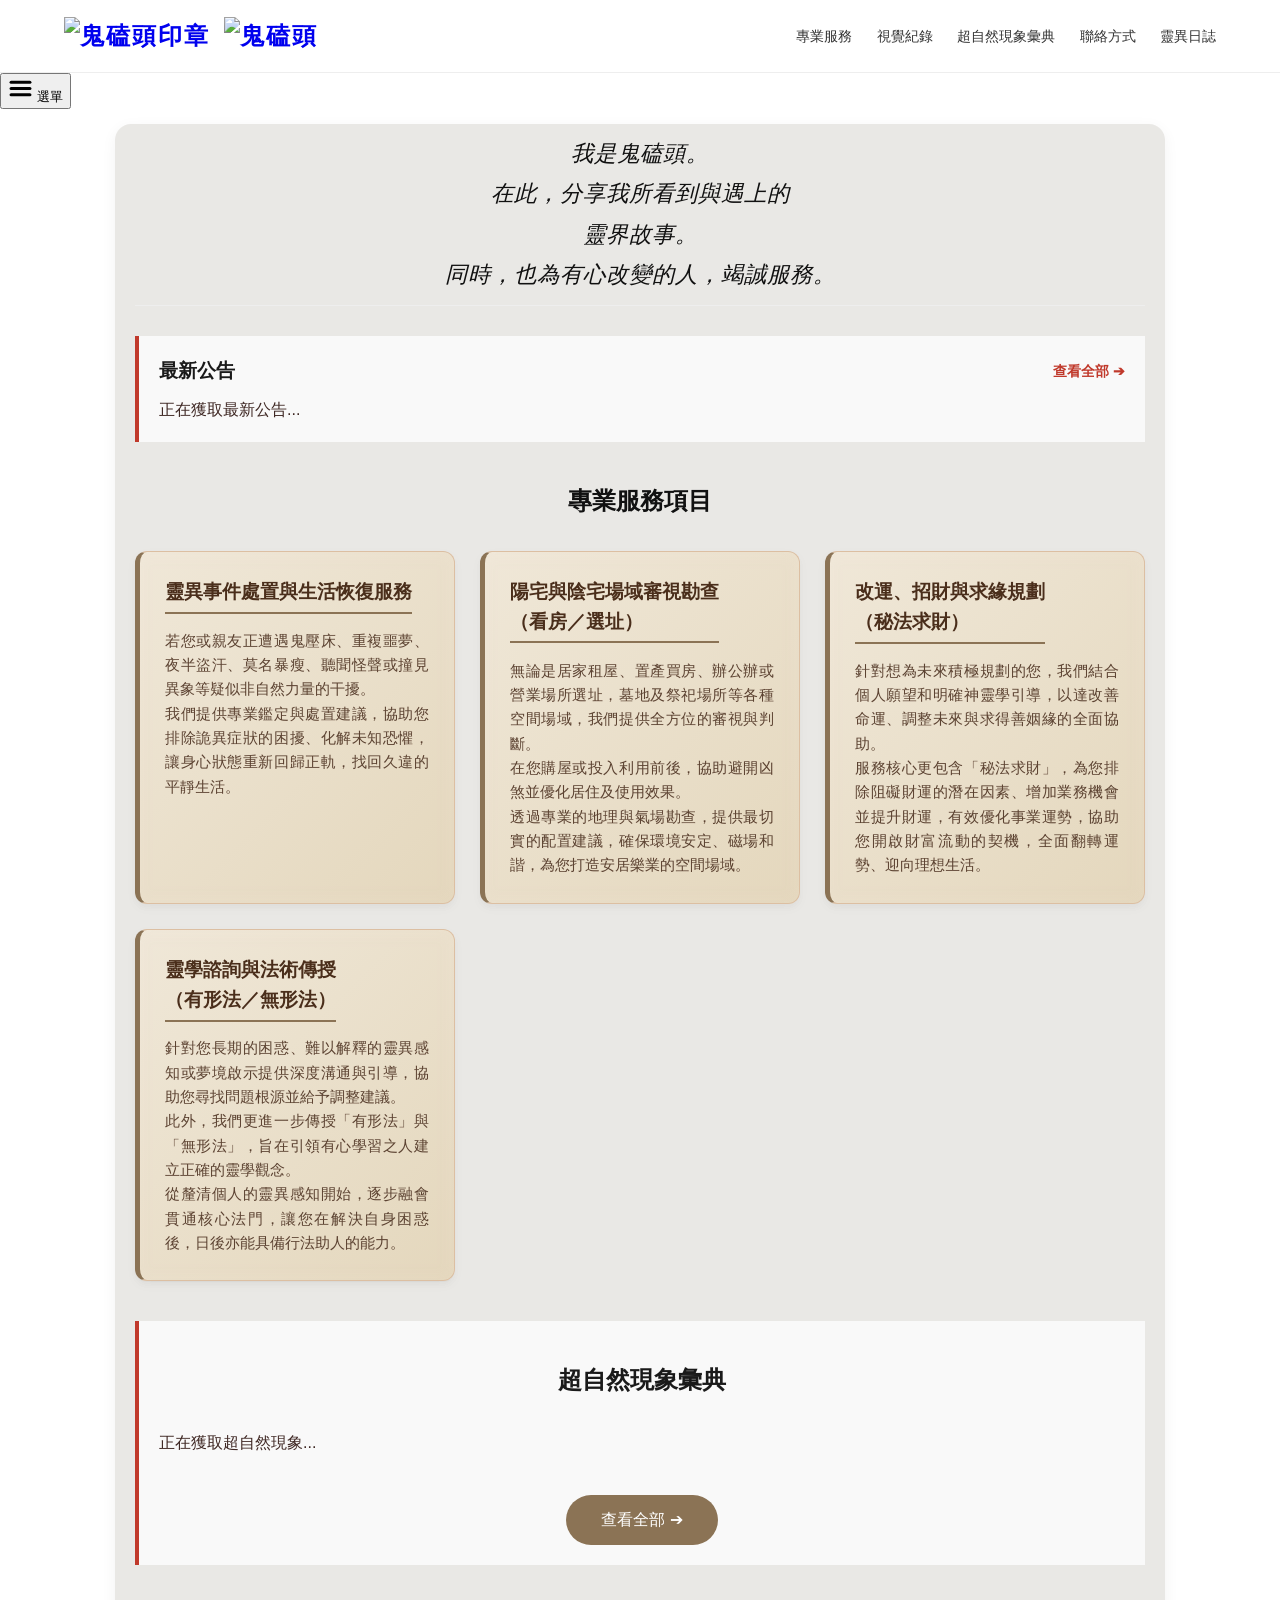
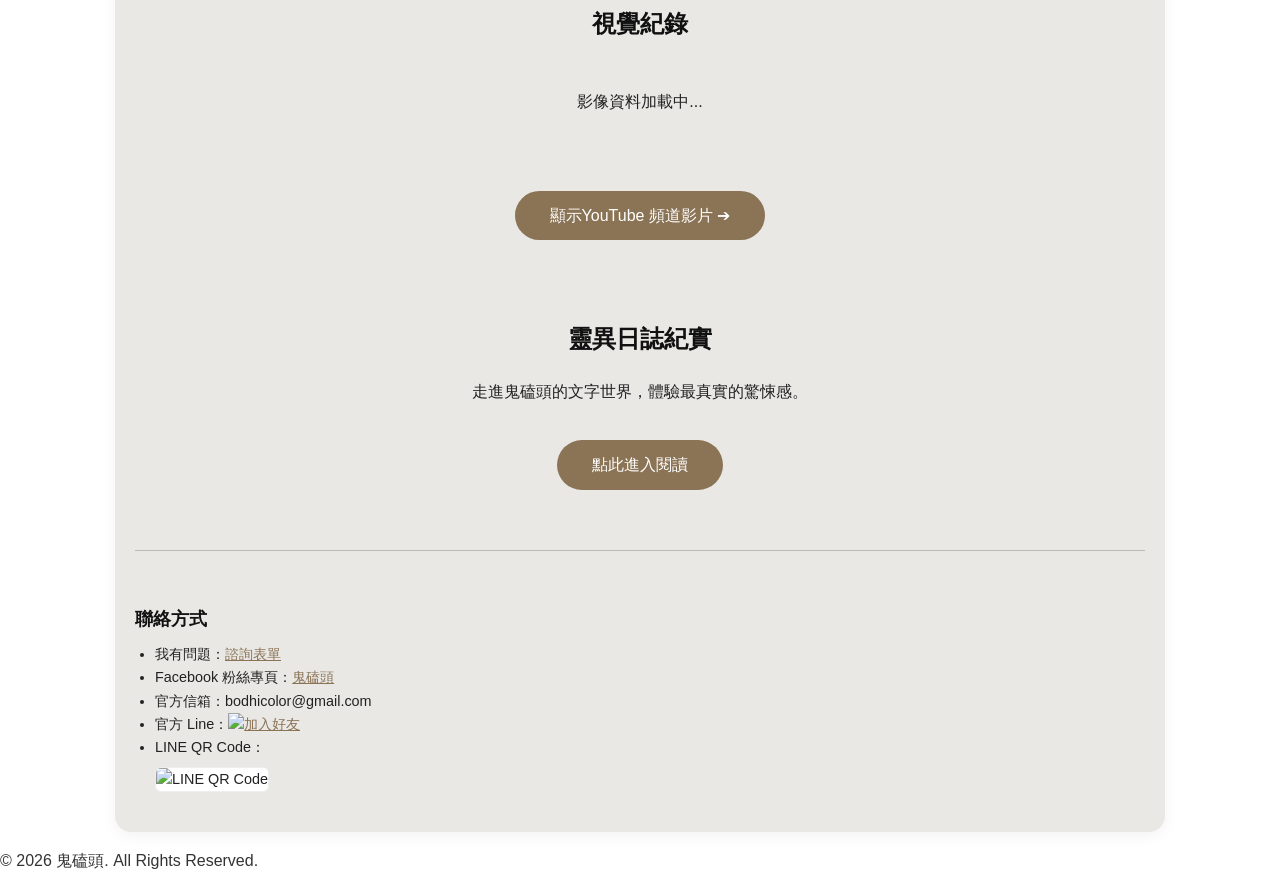
==== index.html @ 9de8ba37 "Update" ====
<!DOCTYPE html>
<html lang="zh-Hant">
<head>
    <meta charset="UTF-8">
    <meta name="viewport" content="width=device-width, initial-scale=1.0">
    
    <!-- 1. 基本搜尋引擎設定 (解決「顯示 GitHub 文件」的關鍵) -->
    <title>鬼磕頭 | 靈異紀實．專業靈學服務</title>
    <meta name="description" content="分享我所看到與遇上的靈界故事。同時，也為有心改變的人，竭誠服務。">

    <!-- 2. 網站圖示 (使用您提供的 .ico 絕對路徑，確保 Google 能抓到) -->
    <link rel="icon" href="https://spiritref.github.io/GhostKowtow.ico" type="image/x-icon">
    <link rel="shortcut icon" href="https://spiritref.github.io/GhostKowtow.ico" type="image/x-icon">
	<link rel="canonical" href="https://spiritref.github.io/services/" />
    <!-- 行動裝置捷徑圖示 -->
    <link rel="apple-touch-icon" href="https://spiritref.github.io/GhostKowtow.jpg">

    <!-- 3. CSS 連結 (保持原樣) -->
	<link rel="stylesheet" href="https://spiritref.github.io/CSS/global.css">
    <link rel="stylesheet" href="CSS/Services.css?v=20261012c">
    <link rel="stylesheet" href="CSS/cloud.css?v=20261011">
    <style>
        /* 首頁內容框：淺灰半透明＋黑字（公告板、卡片維持原樣） */
        .container { background: rgba(216, 213, 208, 0.55); backdrop-filter: blur(8px); -webkit-backdrop-filter: blur(8px); color: #222222; border-radius: 16px; }
        .container h2 { color: #111111; }
        .container .intro-text { color: #111111; }
        .container .notice-board { color: #3e2723; }
        .container .notice-board h2 { color: #1a1a1a; }
        .container #contact { border-top-color: rgba(0, 0, 0, 0.2) !important; }
        .container #contact a { color: #8b7355; }
        body { background: #f8f9fa; }
        .container { max-width: 1050px; }
        
        /* 卡片樣式 */
        .card { background: linear-gradient(135deg, rgba(247,235,215,0.68) 0%, rgba(230,211,175,0.68) 100%); backdrop-filter: blur(8px); -webkit-backdrop-filter: blur(8px); border: 1px solid #dcbfa2; border-left: 5px solid #8b7355; color: #3e2723; box-shadow: 0 4px 10px rgba(0,0,0,0.05); transition: box-shadow 0.3s, transform 0.3s; }
        .card:hover { box-shadow: 0 6px 16px rgba(139, 115, 85, 0.15); transform: translateY(-2px); }
        .card h3 { color: #4a2e1b; border-bottom: 2px solid #8b7355; }
        .card p { color: #5c4332; }
        
        /* 按鈕 */
        .btn { background: #8b7355; color: #ffffff; }
        .btn:hover { background: #6d5a3e; }
    </style>

    <!-- 4. Facebook / LINE 分享預覽設定 -->
    <meta property="og:title" content="鬼磕頭 | 靈異紀實．專業靈學服務">
    <meta property="og:description" content="分享我所看到與遇上的靈界故事。同時，也為有心改變的人，竭誠服務。">
    <meta property="og:image" content="https://spiritref.github.io/GhostKowtow.jpg">
    <meta property="og:url" content="https://spiritref.github.io/services/">
    <meta property="og:type" content="website">
    <meta property="og:site_name" content="鬼磕頭">

    <!-- 5. Twitter 分享設定 -->
    <meta name="twitter:card" content="summary_large_image">
    <meta name="twitter:title" content="鬼磕頭">
    <meta name="twitter:description" content="靈異紀實與專業靈學服務">
    <meta name="twitter:image" content="https://spiritref.github.io/GhostKowtow.jpg">
</head>
<body class="cloud-bg">
<div id="cloud-container"></div>

<header>
	<div class="logo">
		<a href="index.html" style="text-decoration: none;">
		    <img src="https://spiritref.github.io/LogoStamp.png" alt="鬼磕頭印章" style="height: 35px; vertical-align: middle; margin-right: 5px;">
		    <img src="https://spiritref.github.io/GhostKowtowWord.png" alt="鬼磕頭" style="height: 30px; vertical-align: middle;">
		</a>
	</div>
	
	<nav>
		<a href="#services">專業服務</a>
		<a href="#visual-records">視覺紀錄</a>
		<a href="#faq-section">超自然現象彙典</a>
		<a href="#contact">聯絡方式</a>
		<a href="../ghoststory/">靈異日誌</a>
	</nav>
</header>
	
<div class="expandable-menu-container" id="menuContainer">
    <div class="menu-content" id="menuContent"></div>
    <button class="floating-service-btn" id="serviceBtn" onclick="toggleMenu()">
        <span id="serviceIcon">
	        <svg width="25" height="25" viewBox="0 0 24 24" fill="none" stroke="currentColor" stroke-width="3" stroke-linecap="round" stroke-linejoin="round">
	            <line x1="3" y1="12" x2="21" y2="12"></line>
	            <line x1="3" y1="6" x2="21" y2="6"></line>
	            <line x1="3" y1="18" x2="21" y2="18"></line>
	        </svg>
	    </span>
        <span id="serviceText">選單</span>
    </button>
</div>
	
<div class="container">
	<!-- 1. 個人簡介 -->
	<section class="intro-section">
		<p class="intro-text">我是鬼磕頭。
在此，分享我所看到與遇上的
靈界故事。
同時，也為有心改變的人，竭誠服務。</p>
	</section>
	
	<!-- 2. 公告區 -->
	<section class="notice-board">
		<div class="notice-header">
			<h2>最新公告</h2>
			<a href="./notices/" class="more-link">查看全部 ➔</a>
		</div>
		<div id="announcement-content">正在獲取最新公告...</div>
	</section>

	<!-- 3. 專業服務項目 -->
	<section id="services">
		<h2 style="text-align: center; margin-bottom: 30px;">專業服務項目</h2>
		<div class="services" id="services-container">
			<div class="card">
				<h3>靈異事件處置與生活恢復服務</h3>
				<p>若您或親友正遭遇鬼壓床、重複噩夢、夜半盜汗、莫名暴瘦、聽聞怪聲或撞見異象等疑似非自然力量的干擾。<br>我們提供專業鑑定與處置建議，協助您排除詭異症狀的困擾、化解未知恐懼，讓身心狀態重新回歸正軌，找回久違的平靜生活。</p>
			</div>
			<div class="card">
				<h3>陽宅與陰宅場域審視勘查<br>（看房／選址）</h3>
				<p>無論是居家租屋、置產買房、辦公辦或營業場所選址，墓地及祭祀場所等各種空間場域，我們提供全方位的審視與判斷。<br>在您購屋或投入利用前後，協助避開凶煞並優化居住及使用效果。<br>透過專業的地理與氣場勘查，提供最切實的配置建議，確保環境安定、磁場和諧，為您打造安居樂業的空間場域。</p>
			</div>
			<div class="card">
				<h3>改運、招財與求緣規劃<br>（秘法求財）</h3>
				<p>針對想為未來積極規劃的您，我們結合個人願望和明確神靈學引導，以達改善命運、調整未來與求得善姻緣的全面協助。<br>服務核心更包含「秘法求財」，為您排除阻礙財運的潛在因素、增加業務機會並提升財運，有效優化事業運勢，協助您開啟財富流動的契機，全面翻轉運勢、迎向理想生活。</p>
			</div>
			<div class="card">
				<h3>靈學諮詢與法術傳授<br>（有形法／無形法）</h3>
				<p>針對您長期的困惑、難以解釋的靈異感知或夢境啟示提供深度溝通與引導，協助您尋找問題根源並給予調整建議。<br>此外，我們更進一步傳授「有形法」與「無形法」，旨在引領有心學習之人建立正確的靈學觀念。<br>從釐清個人的靈異感知開始，逐步融會貫通核心法門，讓您在解決自身困惑後，日後亦能具備行法助人的能力。</p>
			</div>
		</div>
	</section>
	
	<!-- 💡 新增 4. 超自然現象彙典區塊 -->
	<section id="faq-section" class="notice-board" style="margin-top: 40px;">
		<h2 style="text-align: center; margin-bottom: 30px;">超自然現象彙典</h2>
		<div id="faq-content">正在獲取超自然現象...</div>
		<div style="text-align: center; margin-top: 20px;">
			<a href="./faq/" target="_blank" class="btn" id="all-faq-btn">查看全部 ➔</a>
	    </div>
	</section>
	
	<section id="visual-records">
	    <h2 style="text-align: center; margin-bottom: 30px;">視覺紀錄</h2>
	    
	    <div class="services" id="visual-records-container">
	        <p style="text-align: center; grid-column: 1/-1;">影像資料加載中...</p>
	    </div>
	
	    <div style="text-align: center; margin-top: 20px;">
			<a href="https://www.youtube.com/@bodhicolor" target="_blank" class="btn" id="all-visuals-btn">顯示YouTube 頻道影片 ➔</a>
	        <!-- <a href="./visual-records/" target="_blank" class="btn" id="all-visuals-btn" style="display: none;">顯示所有視覺紀錄</a> -->
	    </div>
	</section>
	
	<!-- 5. 小說庫跳轉區 (原本的 4) -->
	<section style="text-align: center; padding: 60px 0;">
		<h2>靈異日誌紀實</h2>
		<p>走進鬼磕頭的文字世界，體驗最真實的驚悚感。</p>
		<!--<button onclick="goToNovelWithEffect()" class="btn" style="border:none; cursor:pointer;">點此進入閱讀</button> -->
		<a href="../ghoststory/" class="btn">點此進入閱讀</a>
	</section>
	<div id="door-overlay" style="visibility: hidden; opacity: 0;">
	    <div id="stage">
	        <div class="door-container" id="mainDoor">
	            <div class="door-panel left-door"><div class="ear"></div></div>
	            <div class="door-panel right-door"><div class="ear"></div></div>
	            <div class="bolt-system">
	                <div class="bolt bolt-top"></div>
	                <div class="bolt bolt-bottom"></div>
	            </div>
	        </div>
	    </div>
	</div>

	<!-- 6. 聯絡資訊 -->
	<section id="contact" style="border-top: 1px solid #eee; padding-top: 40px;">
		<h2>聯絡方式</h2>
		<ul>
			<li>我有問題：<a href="./consult.html">諮詢表單</a></li>
			<li>Facebook 粉絲專頁：<a href="https://www.facebook.com/p/%E9%AC%BC%E7%A3%95%E9%A0%AD-100063596994961/" target="_blank">鬼磕頭</a></li>
			<li>官方信箱：bodhicolor@gmail.com</li>
			<li>官方 Line：<a href="https://lin.ee/Rw7jBiH" target="_blank"><img src="https://scdn.line-apps.com/n/line_add_friends/btn/zh-Hant.png" alt="加入好友" height="36" border="0" style="vertical-align: middle;"></a></li>
			<li>LINE QR Code：<br><img src="../pic/Line@.jpg" alt="LINE QR Code" style="width: 140px; height: 140px; margin-top: 8px; border: 1px solid #eee; border-radius: 6px; object-fit: contain; background: #fff;"></li>
		</ul>
	</section>
</div>

<footer>
	<p>&copy; 2026 鬼磕頭. All Rights Reserved.</p>
</footer>
<script type="module" src="Javascript/Services.js?v=20261012c"></script>
<script src="Javascript/cloud.js?v=20261012"></script>
<script type="module" src="https://spiritref.github.io/Javascript/global.js"></script>
<!-- Google tag (gtag.js) -->
<script async src="https://www.googletagmanager.com/gtag/js?id=G-PSE2H8VSBQ"></script>
<script>
  window.dataLayer = window.dataLayer || [];
  function gtag(){dataLayer.push(arguments);}
  gtag('js', new Date());

  gtag('config', 'G-PSE2H8VSBQ');
</script>
<script>
	function goToNovelWithEffect() {
	    const overlay = document.getElementById('door-overlay');
	    
	    // 1. 顯示大門遮罩 (此時門是關著且閂好的)
	    overlay.style.visibility = 'visible';
	    overlay.style.opacity = '1';
	
	    // 2. 延遲一下，開始拔除門閂
	    setTimeout(() => {
	        overlay.classList.add('is-unlocking');
	    }, 1000);
	
	    // 3. 門閂開了，大門向內推開
	    setTimeout(() => {
	        overlay.classList.add('is-open');
	    }, 2200);
	
	    // 4. 完全推開並進入迷霧後，跳轉頁面
	    setTimeout(() => {
	        window.location.href = "../ghoststory/";
	    }, 4500);
	}
</script>
</body>
</html>
---- CSS/Services.css ----
:root {
	--primary-color: #2c3e50; /* 專業深灰藍 */
	--accent-color: #c0392b;  /* 神祕暗紅 */
	--bg-color: #f7f7f7;
	--text-color: #333;
	--header-h: 70px;
}
body { 
	font-family: "PingFang TC", "Microsoft JhengHei", sans-serif; 
	line-height: 1.6; 
	color: var(--text-color); 
	background-color: var(--bg-color);
	margin: 0; 
	padding: 0; 
}
html {
    scroll-behavior: smooth; /* 增加平滑捲動效果 */
    scroll-padding-top: var(--header-h, 80px); /* 這裡的數值請根據您 header 的實際高度調整 */
}
header { 
	background: rgba(255, 255, 255, 0.85);
	backdrop-filter: blur(8px);
	-webkit-backdrop-filter: blur(8px);
	border-bottom: 1px solid #eee; 
	padding: 1rem 5%; 
	display: flex; 
	justify-content: space-between; 
	align-items: center; 
	position: sticky; 
	top: 0; 
	z-index: 100; 
}
.logo { font-size: 1.5rem; font-weight: bold; letter-spacing: 2px; color: var(--primary-color); display: flex; align-items: center;}
.logo img { height: 35px; margin-right: 10px; vertical-align: middle; }

nav a { margin-left: 20px; text-decoration: none; color: var(--text-color); font-size: 0.9rem; }
nav a:hover { color: var(--accent-color); }

/* --- 公告區樣式優化 --- */
.notice-board { background: #f9f9f9; border-left: 4px solid var(--accent-color); padding: 20px; margin-bottom: 40px; }
.notice-header { display: flex; justify-content: space-between; align-items: center; margin-bottom: 10px; }
.notice-header h2 { margin: 0; font-size: 1.2rem; }
#contact h2 {
    font-size: 1.1rem; /* 稍微縮小標題，減少壓迫感 */
    margin-bottom: 10px;
}

/* 縮減公告間距：移除原本底部的 margin，改用微小的 padding */
.notice-item { 
	margin-bottom: 8px; 
	border-bottom: 1px solid #eef2f3; 
	padding-bottom: 6px; 
	white-space: pre-line; 
	font-size: 0.95rem;
}
.notice-item:last-child { border-bottom: none; margin-bottom: 0; }
.notice-date { font-size: 0.8rem; color: #888; margin-right: 5px; font-weight: bold; }
.faq-links { margin-top: 15px; padding-top: 15px;border-top: 1px dashed #2a2a2d;font-size: 0.9rem;color: #88888d;display: flex;flex-wrap: wrap;align-items: center;gap: 8px;}
.faq-links a { display: inline-flex; align-items: center; justify-content: center; text-decoration: none; background: rgba(28, 30, 33, 0.95); border: 1px solid #ffc107; color: #ffc107; height: 36px; padding: 0px 16px; font-size: 0.9rem; border-radius: 8px; margin-top: 12px; transition: all 0.3s ease; box-shadow: 0 4px 12px rgba(0,0,0,0.2); box-sizing: border-box; cursor: pointer; font-family: inherit; line-height: 1; }
.faq-links a:hover { background: #000000; color: #ffc107; transform: scale(1.05); }

/* 顯示全部按鈕 */
.more-link { font-size: 0.85rem; color: var(--accent-color); text-decoration: none; font-weight: bold; }
.more-link:hover { text-decoration: underline; }
/* 讓內容整體往上提 */
.container { 
	max-width: 1050px !important;
	width: 95%;
    margin: 15px auto; 
    padding: 0 20px 40px 20px !important; 
	background: #fff;
	box-shadow: 0 4px 15px rgba(0,0,0,0.05); /* 輕微陰影 */
    border-radius: 12px;
    box-sizing: border-box;  /* 確保 padding 不會撐破寬度 */
}
/* 個人簡介區塊：壓縮內外距 */
.intro-section { 
    text-align: center; 
    margin: 0 auto 30px auto !important; 
    padding: 10px 0 !important; /* 縮減上下內距 */
    border-bottom: 1px double #eee;
}

.intro-text { 
    font-size: 1.4rem; 
    line-height: 1.8; 
    letter-spacing: 1px; 
    color: #444; 
    font-style: italic; 
    white-space: pre-line; 
    margin: 0 !important;
	word-break: keep-all;
    overflow-wrap: break-word;
}
/* 服務項目卡片 */
.services { display: grid; grid-template-columns: repeat(auto-fit, minmax(280px, 1fr)); gap: 25px; margin-bottom: 40px; }
/* 專業服務項目：四個以下一列兩個，五個以上一列三個（由 JS 依筆數掛 data-cols） */
#services-container[data-cols="2"] { grid-template-columns: repeat(2, 1fr); }
#services-container[data-cols="3"] { grid-template-columns: repeat(3, 1fr); }
@media (max-width: 700px) {
    #services-container[data-cols] { grid-template-columns: 1fr; }
}
.card { border: 1px solid #eee; padding: 25px; border-radius: 12px; transition: 0.3s; background: #fff; }
.card:hover { box-shadow: 0 10px 25px rgba(0,0,0,0.08); transform: translateY(-5px); }
.card h3 { color: var(--primary-color); border-bottom: 2px solid var(--accent-color); display: inline-block; padding-bottom: 5px; margin-top: 0; margin-bottom: 15px; }
.card p { margin: 0; color: #666; font-size: 0.95rem; text-align: justify; }

/* YouTube 響應式容器 */
.video-container {
    position: relative;
    width: 100%;
    padding-bottom: 56.25%; /* 16:9 比例 */
    height: 0;
    margin-bottom: 15px;
    border-radius: 8px;
    overflow: hidden;
    background: #000;
}

.video-container iframe {
    position: absolute;
    top: 0;
    left: 0;
    width: 100%;
    height: 100%;
    border: 0;
}

/* 視覺紀錄影片分頁 */
.vid-tabs { display: flex; gap: 8px; margin: 0 0 12px; flex-wrap: wrap; }
.vid-tab { padding: 4px 14px; border-radius: 20px; border: 1px solid #dcbfa2; background: #ffffff; color: #8b7355; cursor: pointer; font-family: inherit; font-size: 0.85rem; transition: all 0.2s; }
.vid-tab:hover { border-color: #8b7355; }
.vid-tab.active { background: #8b7355; color: #ffffff; }

/* 入口按鈕 */
.btn { display: inline-block; background: var(--primary-color); color: #fff; padding: 12px 35px; text-decoration: none; border-radius: 30px; margin-top: 20px; transition: 0.3s; }
.btn:hover { background: var(--accent-color); }
/* 消除 ul 預設的巨大外距與內距 */
#contact ul {
    margin: 0;
    padding-left: 20px; /* 只留一點點縮排 */
    font-size: 0.9rem;
}

@media (max-width: 600px) {
	header {
        padding: 1rem 3%; /* 縮小左右內距 */
        flex-direction: column; /* 💡 讓 Logo 和 導覽連結分兩行展示，或是縮小字體 */
        gap: 10px;
    }
	html {
        /* 手機版建議設定在 110px ~ 120px 之間 */
        scroll-padding-top: 120px; 
    }
    nav a {
        margin-left: 10px; /* 縮小連結間距 */
        font-size: 0.8rem;
    }
    .logo {
        font-size: 1.2rem;
    }
    .container {
        width: 100%;         /* 手機版可以考慮佔滿 100%，或維持 95% 看你喜好 */
        margin: 0 auto;      /* 手機版頂部不需要空隙 */
        border-radius: 0;    /* 手機版去掉圓角，看起來更俐落 */
        box-shadow: none;    /* 手機版去掉陰影，節省效能且視覺更乾淨 */
    }
	.intro-section {
        padding: 10px 5px !important; /* 減少左右內距，騰出寬度給文字 */
    }
	.intro-text {
       white-space: pre-line;
	    font-size: 0.95rem;           /* 💡 再稍微縮小一點點，提高長句的容錯率 */
	    line-height: 1.6;             /* 稍微放寬行高，靈異故事的文字感會更強 */
	    letter-spacing: 0.5px;
	    
	    /* 置中核心優化 */
	    text-align: center;           /* 這是手動換行美感的關鍵 */
	    display: block;               /* 改為 block 配合 width 100% 在手機端更穩健 */
	    width: 100%;
	    margin: 0 auto !important;
	    
	    padding: 0 5px;               /* 縮小 padding，把更多寬度留給文字，防止意外斷行 */
	    box-sizing: border-box;       /* 確保 padding 不會撐破 100% 寬度 */
	    
	    /* 增加平滑感 */
	    -webkit-font-smoothing: antialiased; 
	    word-wrap: break-word;        /* 防止極端情況下文字溢出 */
    }
    /* 調整公告標題，防止過長 */
    .notice-item {
        word-break: break-all; 
    }
}
/* --- 轉場大門特效 --- */
#door-overlay {
    position: fixed;
    top: 0; left: 0;
    width: 100vw; height: 100vh;
    z-index: 9999;
    background: #000;
    display: flex;
    justify-content: center;
    align-items: center;
    overflow: hidden;
    transition: opacity 0.8s ease;
}

#stage {
    position: relative;
    width: 100vw; height: 100vh;
    perspective: 1200px;
}

.door-container {
    position: absolute;
    width: 100%; height: 100%;
    display: flex;
    transition: transform 2s ease-in, opacity 1s;
}

.door-panel {
    width: 50vw; height: 100vh;
    background-color: #7b1d19; /* 與門板圖片相近的紅 */
    background-image: 
        linear-gradient(90deg, rgba(0,0,0,0.5) 0%, transparent 50%, rgba(0,0,0,0.5) 100%),
        url('/wood-pattern.png');
    box-shadow: inset 0 0 100px rgba(0,0,0,0.9);
    transition: transform 2s cubic-bezier(0.4, 0, 0.2, 1);
    border: 1px solid #2a0a08;
}

.left-door { transform-origin: left; }
.right-door { transform-origin: right; }

/* 門耳 (豎木) */
.ear {
    position: absolute; width: 45px; height: 350px;
    background: #5a1916;
    top: 50%; transform: translateY(-50%);
    box-shadow: 5px 0 20px rgba(0,0,0,0.8);
    z-index: 20;
}
.left-door .ear { right: 50px; }
.right-door .ear { left: 50px; }

/* 橫向門閂 */
.bolt {
    position: absolute; height: 55px; width: 250px;
    background: #5a1916;
    box-shadow: 0 10px 30px rgba(0,0,0,0.9);
    transition: all 1s cubic-bezier(0.5, 0, 0.5, 1);
    z-index: 15;
    clip-path: polygon(0 20%, 15% 20%, 15% 0, 100% 0, 100% 100%, 15% 100%, 15% 80%, 0 80%);
}
.bolt-top { top: 20%; left: 10%; }
.bolt-bottom { bottom: 20%; right: 10%; transform: scaleX(-1); }

/* --- 動態動畫狀態 --- */

/* 門閂解鎖滑動 */
.is-unlocking .bolt-top { transform: translateX(-300px); opacity: 0; }
.is-unlocking .bolt-bottom { transform: scaleX(-1) translateX(-300px); opacity: 0; }

/* 向內開門 */
.is-open .left-door { transform: rotateY(85deg); }
.is-open .right-door { transform: rotateY(-85deg); }
.is-open .door-container { transform: scale(0.8); opacity: 0; }
---- CSS/cloud.css ----
/* 祥雲圖片背景（共用）：頁面 body 加 class="cloud-bg"，並放入 <div id="cloud-container"> */
body.cloud-bg {
    background: #ffffff;
}

body.cloud-bg .container,
body.cloud-bg .list-container {
    position: relative;
    z-index: 1;
}

#cloud-container {
    position: fixed;
    top: 0;
    left: 0;
    width: 100%;
    height: 100%;
    z-index: 0;
    pointer-events: none;
    overflow: hidden;
}

.cloud-item {
    position: absolute;
    animation: cloud-drift var(--duration) infinite linear;
    will-change: transform;
}

.cloud-bob {
    position: relative;
    width: 100%;
    animation: cloud-bob var(--bob-duration) infinite ease-in-out;
}

.cloud-bob img {
    width: 100%;
    height: auto;
    display: block;
}

@keyframes cloud-drift {
    from { transform: translateX(-350px); }
    to { transform: translateX(calc(100vw + 350px)); }
}

@keyframes cloud-bob {
    0%, 100% { transform: translateY(-10px); }
    50% { transform: translateY(10px); }
}

@media (prefers-reduced-motion: reduce) {
    .cloud-item, .cloud-bob { animation: none; }
}
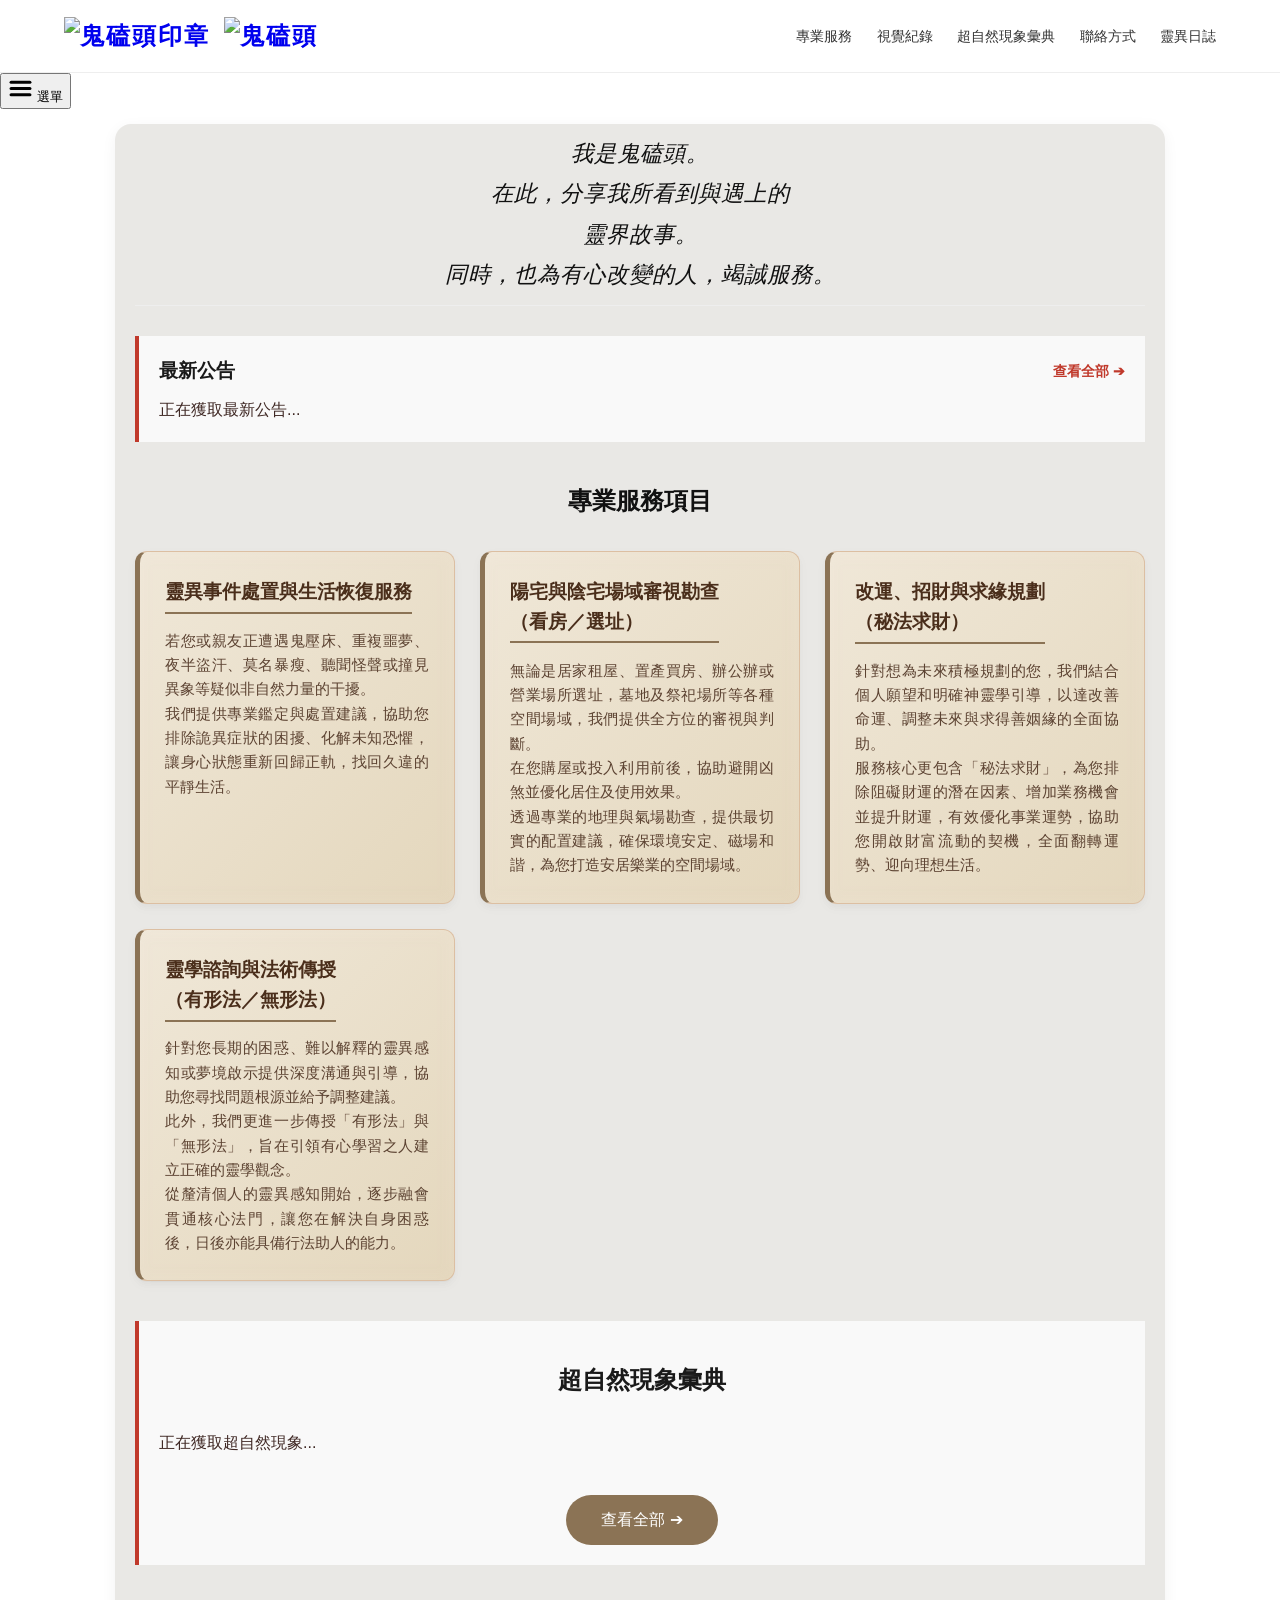
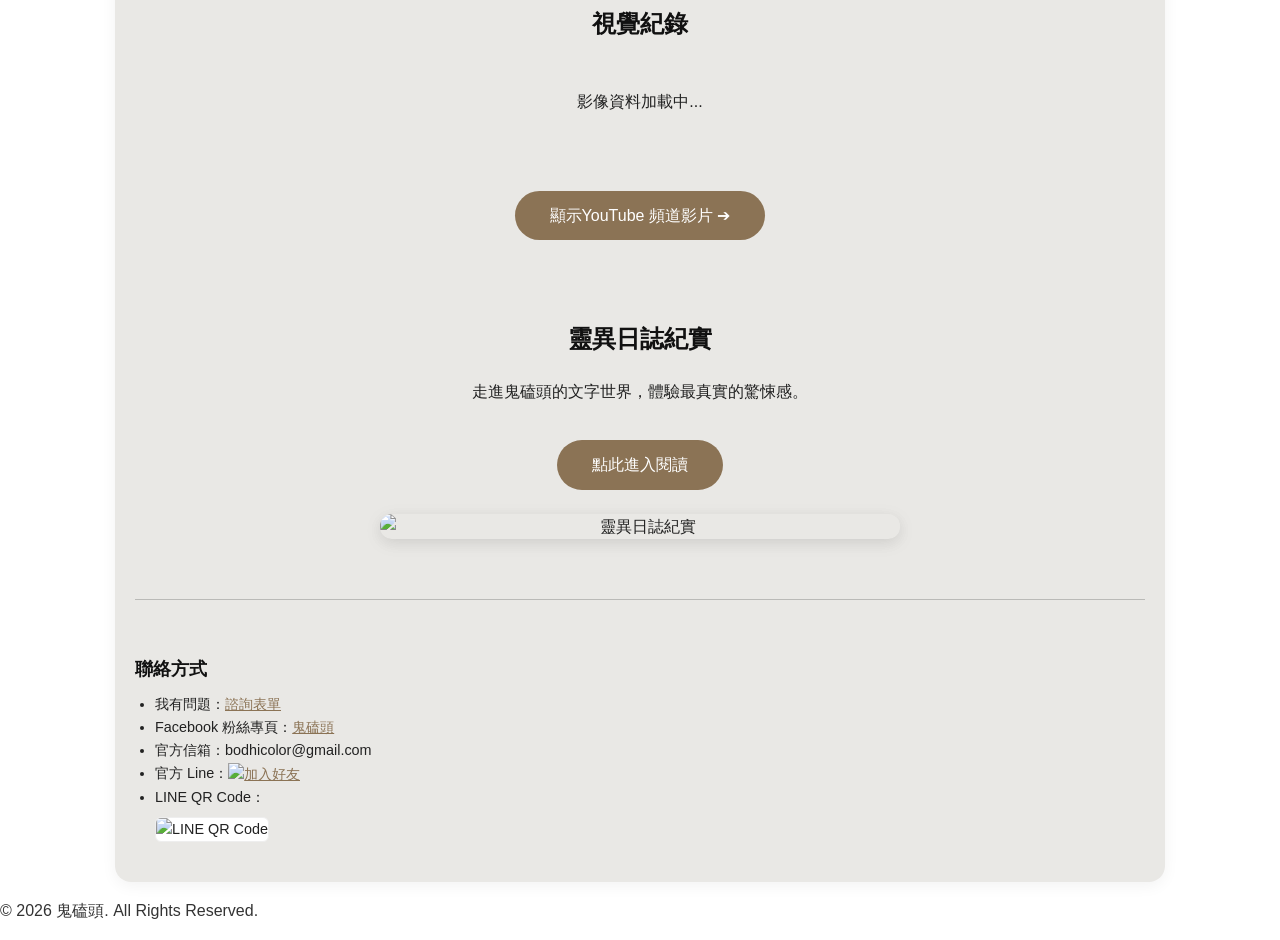
==== commit ba50dfc6: "首頁：靈異日誌加入口圖（按鈕在上）；相關文章連結改為「篇章蟲洞」" ====
--- a/index.html
+++ b/index.html
@@ -159,6 +159,7 @@
 		<p>走進鬼磕頭的文字世界，體驗最真實的驚悚感。</p>
 		<!--<button onclick="goToNovelWithEffect()" class="btn" style="border:none; cursor:pointer;">點此進入閱讀</button> -->
 		<a href="../ghoststory/" class="btn">點此進入閱讀</a>
+		<img src="../pic/ghoststoryEntry.jpeg" alt="靈異日誌紀實" style="display:block; width:100%; max-width:520px; height:auto; margin:24px auto 0; border-radius:12px; box-shadow:0 4px 16px rgba(0,0,0,0.12);">
 	</section>
 	<div id="door-overlay" style="visibility: hidden; opacity: 0;">
 	    <div id="stage">
@@ -189,7 +190,7 @@
 <footer>
 	<p>&copy; 2026 鬼磕頭. All Rights Reserved.</p>
 </footer>
-<script type="module" src="Javascript/Services.js?v=20261012c"></script>
+<script type="module" src="Javascript/Services.js?v=20261023a"></script>
 <script src="Javascript/cloud.js?v=20261012"></script>
 <script type="module" src="https://spiritref.github.io/Javascript/global.js"></script>
 <!-- Google tag (gtag.js) -->
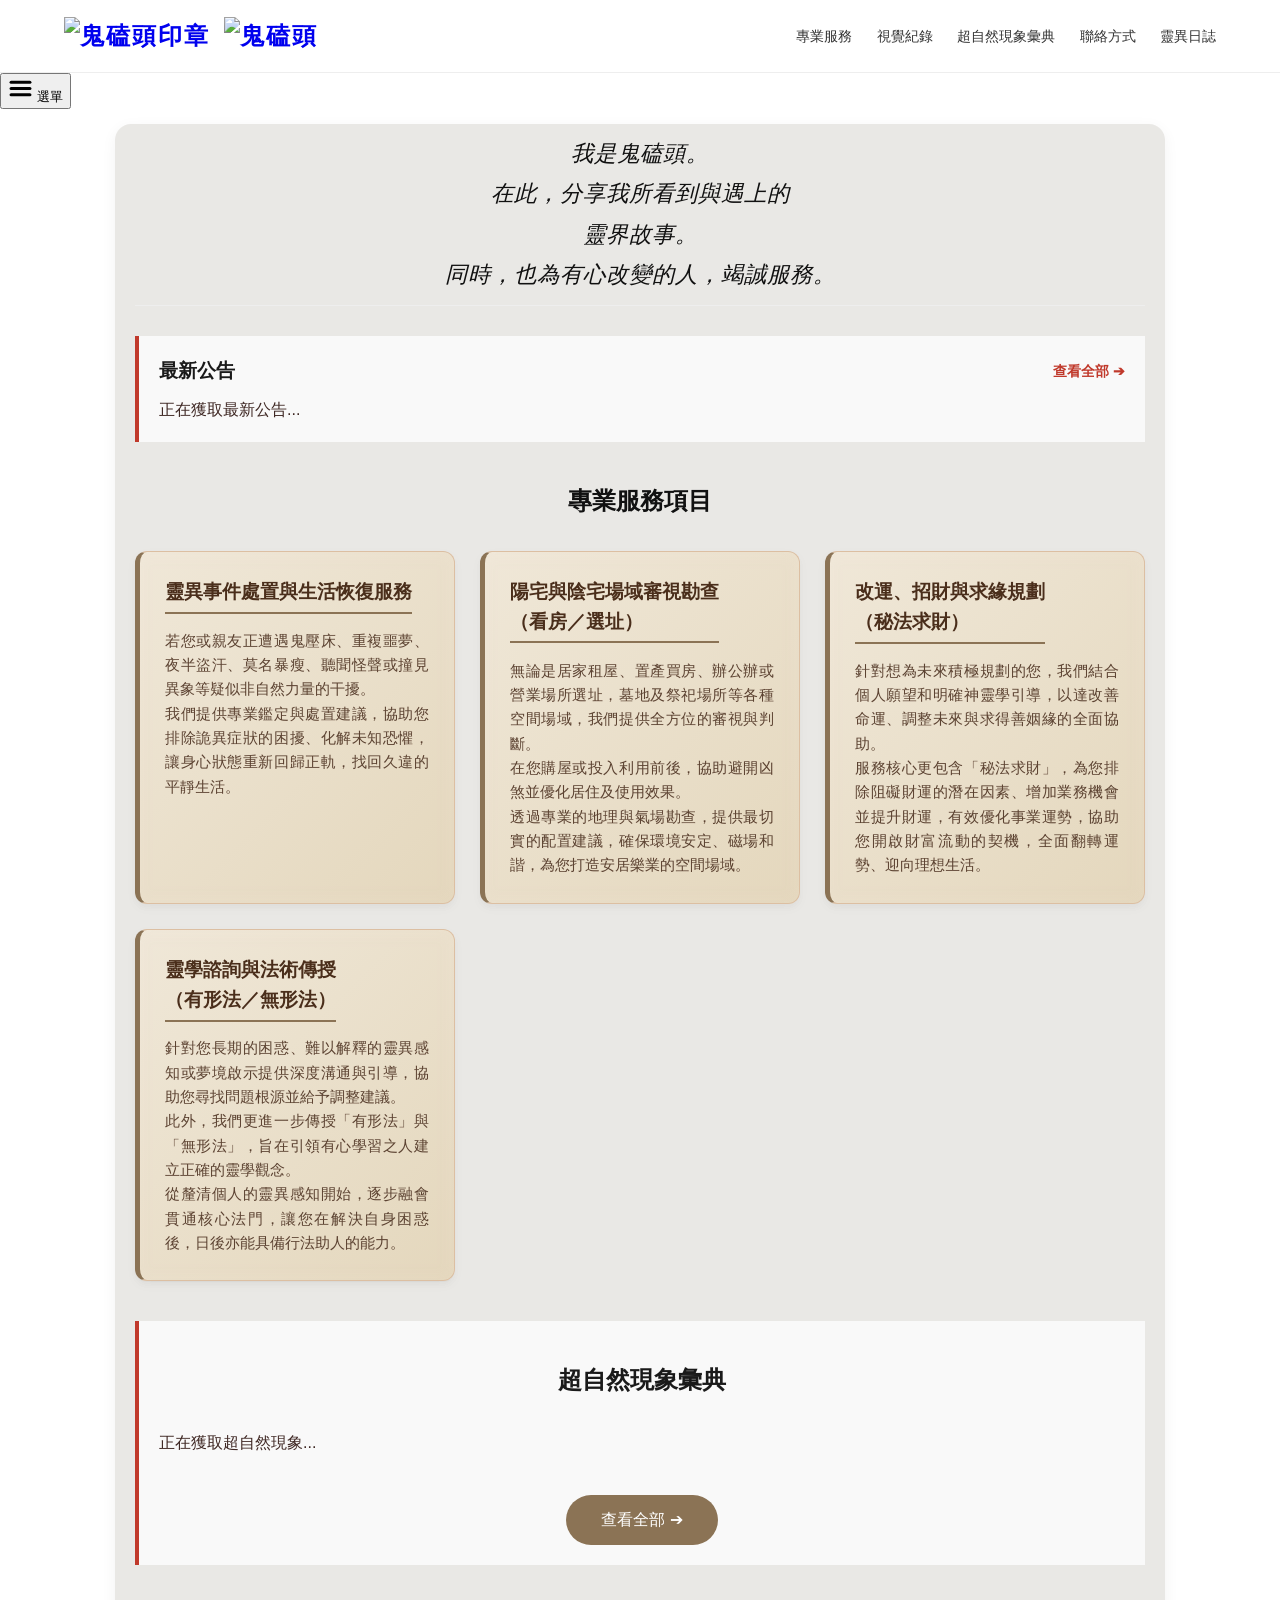
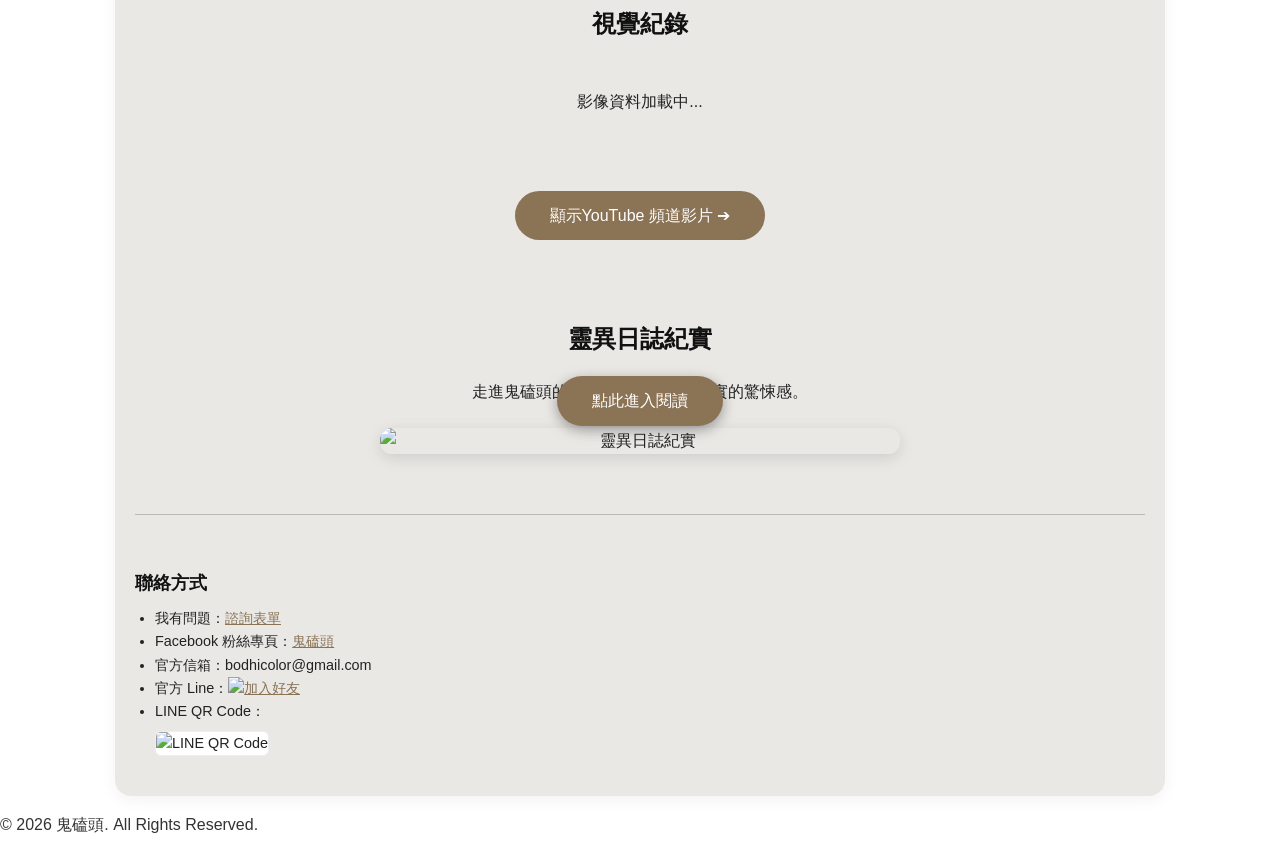
==== commit 51fb7062: "首頁：靈異日誌按鈕改為疊在圖片正中央下方（圖在按鈕背後）" ====
--- a/index.html
+++ b/index.html
@@ -158,8 +158,10 @@
 		<h2>靈異日誌紀實</h2>
 		<p>走進鬼磕頭的文字世界，體驗最真實的驚悚感。</p>
 		<!--<button onclick="goToNovelWithEffect()" class="btn" style="border:none; cursor:pointer;">點此進入閱讀</button> -->
-		<a href="../ghoststory/" class="btn">點此進入閱讀</a>
-		<img src="../pic/ghoststoryEntry.jpeg" alt="靈異日誌紀實" style="display:block; width:100%; max-width:520px; height:auto; margin:24px auto 0; border-radius:12px; box-shadow:0 4px 16px rgba(0,0,0,0.12);">
+		<div style="position:relative; width:100%; max-width:520px; margin:24px auto 0;">
+			<img src="../pic/ghoststoryEntry.jpeg" alt="靈異日誌紀實" style="display:block; width:100%; height:auto; border-radius:12px; box-shadow:0 4px 16px rgba(0,0,0,0.12);">
+			<a href="../ghoststory/" class="btn" style="position:absolute; left:50%; bottom:28px; transform:translateX(-50%); margin:0; white-space:nowrap; box-shadow:0 4px 14px rgba(0,0,0,0.35);">點此進入閱讀</a>
+		</div>
 	</section>
 	<div id="door-overlay" style="visibility: hidden; opacity: 0;">
 	    <div id="stage">
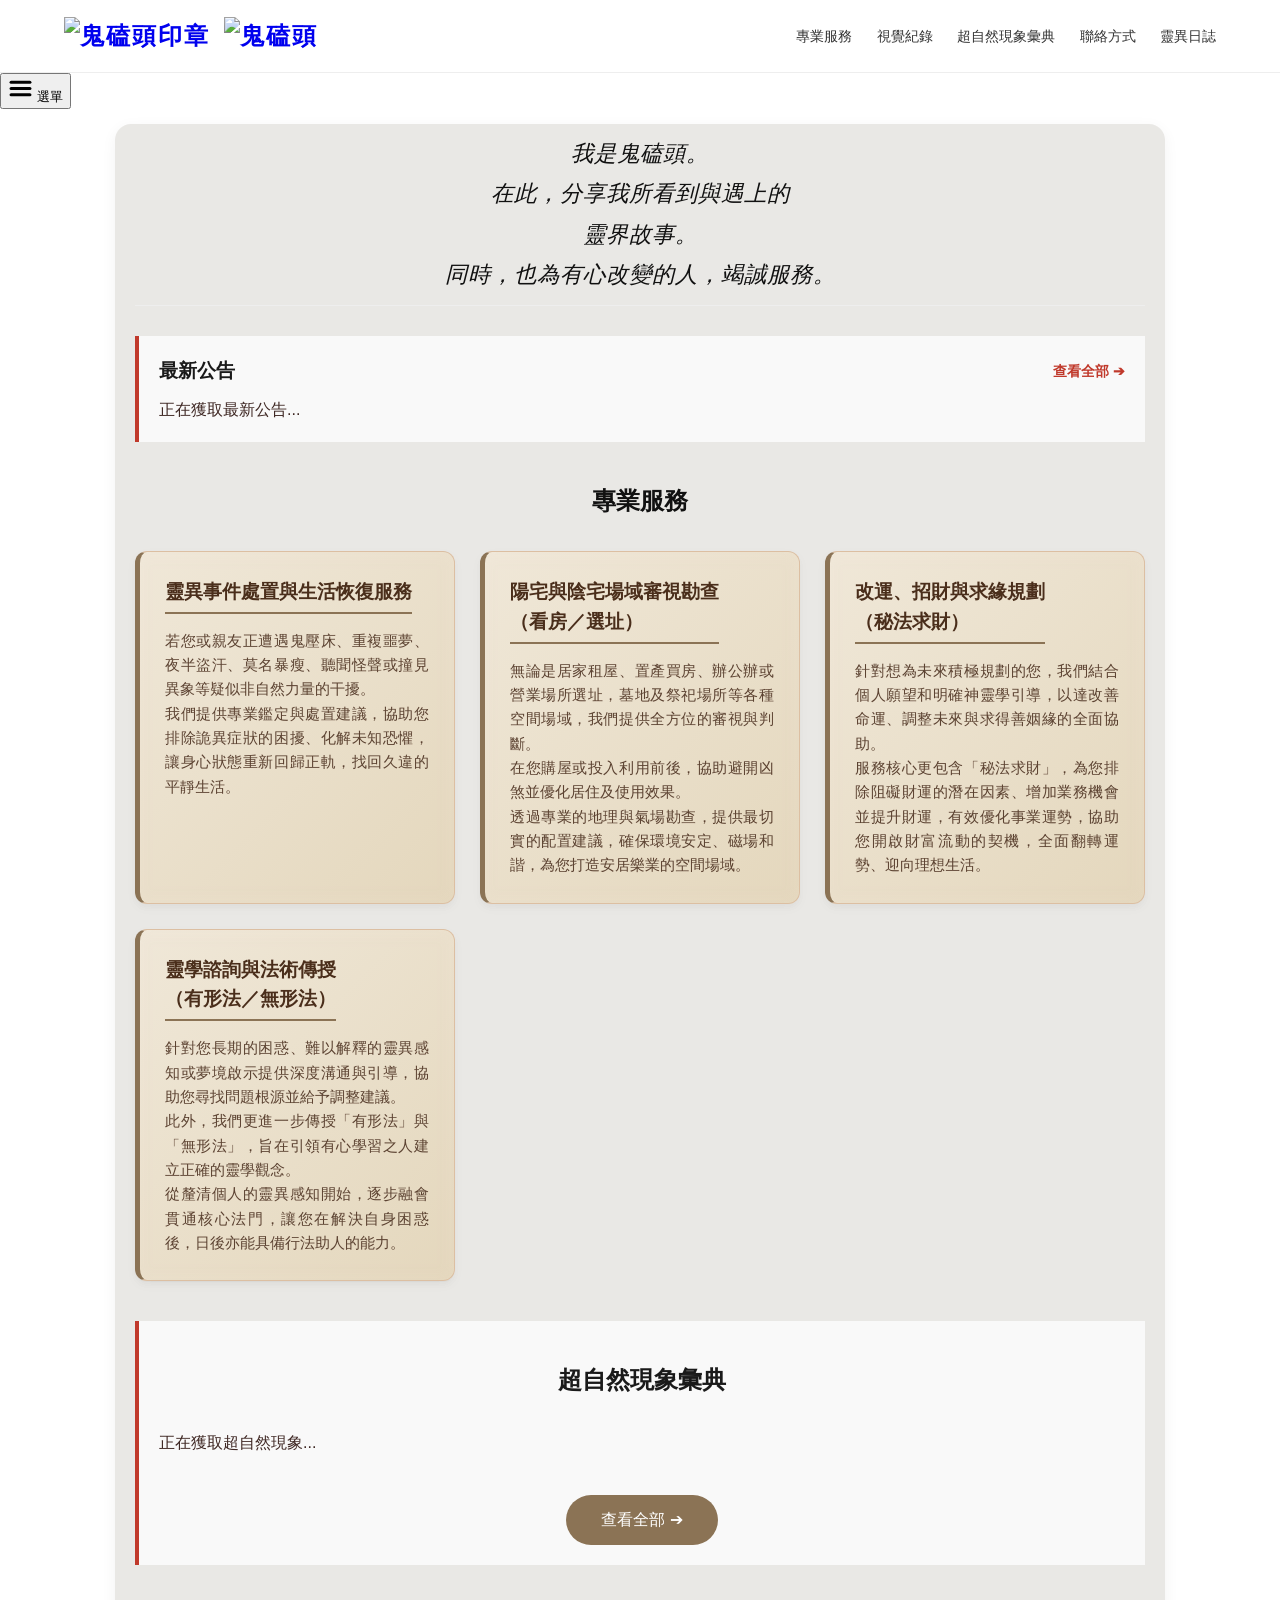
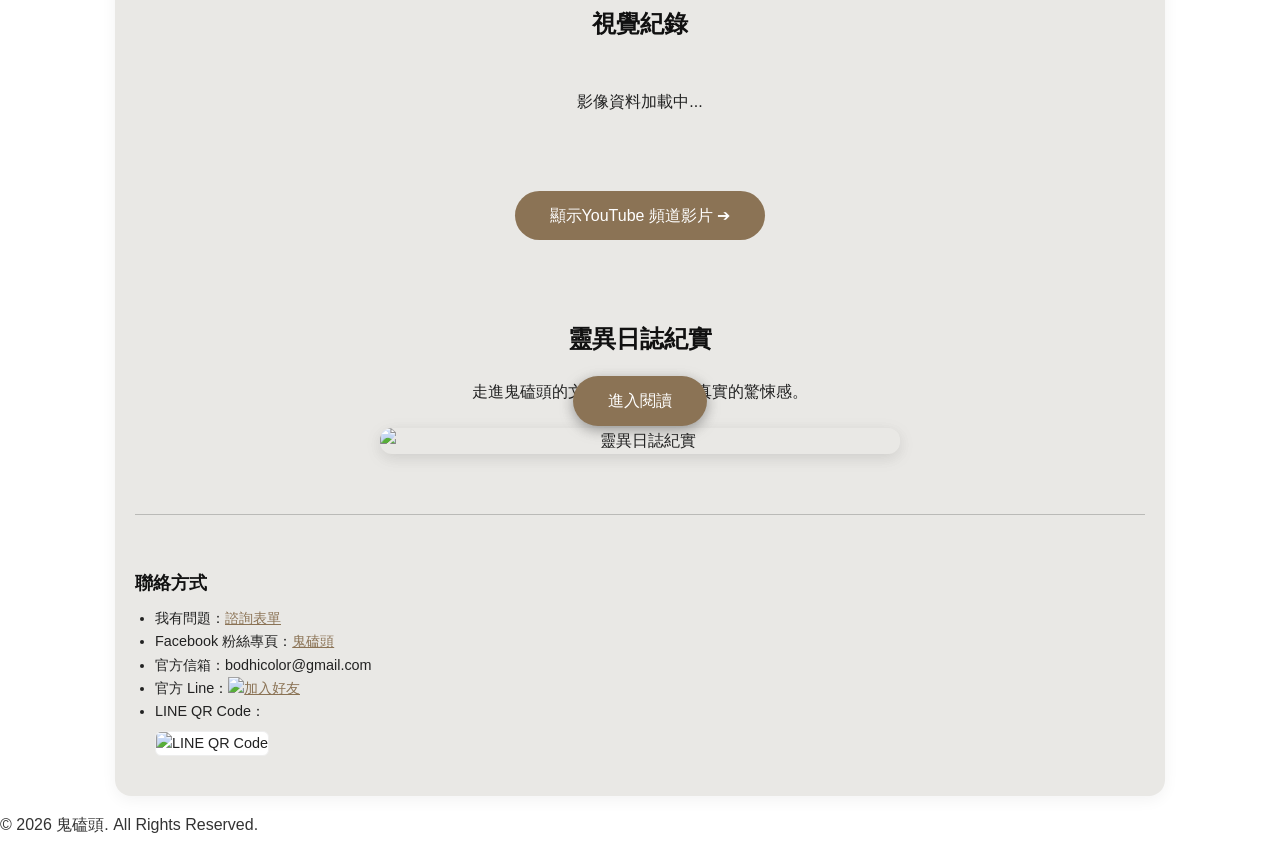
==== commit 70ca4d8e: "Update" ====
--- a/index.html
+++ b/index.html
@@ -110,7 +110,7 @@
 
 	<!-- 3. 專業服務項目 -->
 	<section id="services">
-		<h2 style="text-align: center; margin-bottom: 30px;">專業服務項目</h2>
+		<h2 style="text-align: center; margin-bottom: 30px;">專業服務</h2>
 		<div class="services" id="services-container">
 			<div class="card">
 				<h3>靈異事件處置與生活恢復服務</h3>
@@ -160,7 +160,7 @@
 		<!--<button onclick="goToNovelWithEffect()" class="btn" style="border:none; cursor:pointer;">點此進入閱讀</button> -->
 		<div style="position:relative; width:100%; max-width:520px; margin:24px auto 0;">
 			<img src="../pic/ghoststoryEntry.jpeg" alt="靈異日誌紀實" style="display:block; width:100%; height:auto; border-radius:12px; box-shadow:0 4px 16px rgba(0,0,0,0.12);">
-			<a href="../ghoststory/" class="btn" style="position:absolute; left:50%; bottom:28px; transform:translateX(-50%); margin:0; white-space:nowrap; box-shadow:0 4px 14px rgba(0,0,0,0.35);">點此進入閱讀</a>
+			<a href="../ghoststory/" class="btn" style="position:absolute; left:50%; bottom:28px; transform:translateX(-50%); margin:0; white-space:nowrap; box-shadow:0 4px 14px rgba(0,0,0,0.35);">進入閱讀</a>
 		</div>
 	</section>
 	<div id="door-overlay" style="visibility: hidden; opacity: 0;">
--- a/CSS/Services.css
+++ b/CSS/Services.css
@@ -92,7 +92,13 @@
 	word-break: keep-all;
     overflow-wrap: break-word;
 }
-/* 服務項目卡片 */
+/* 超自然現象彙典 (FAQ) 專屬卡片間距調整 */
+#faq-content .card {
+    margin-bottom: 25px; /* 加大卡片間距 */
+}
+#faq-content .card:last-child {
+    margin-bottom: 0;
+}
 .services { display: grid; grid-template-columns: repeat(auto-fit, minmax(280px, 1fr)); gap: 25px; margin-bottom: 40px; }
 /* 專業服務項目：四個以下一列兩個，五個以上一列三個（由 JS 依筆數掛 data-cols） */
 #services-container[data-cols="2"] { grid-template-columns: repeat(2, 1fr); }
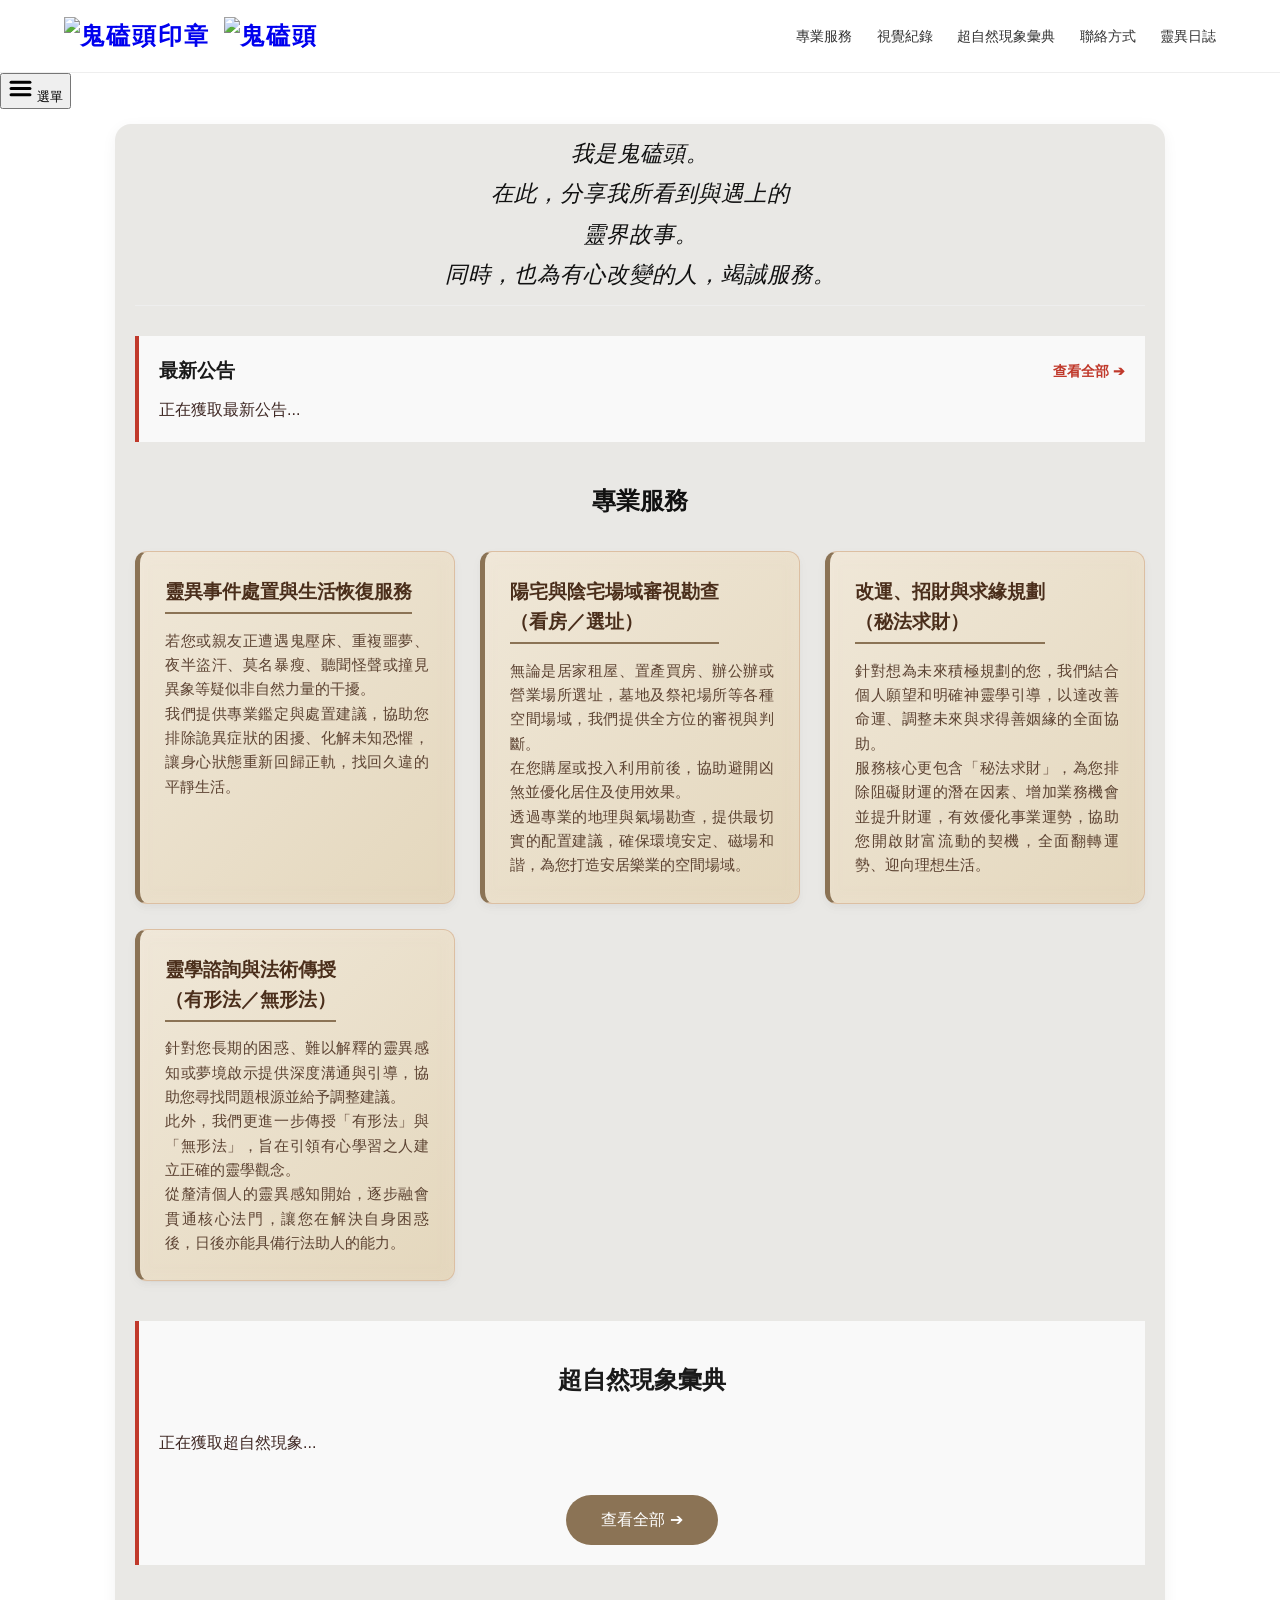
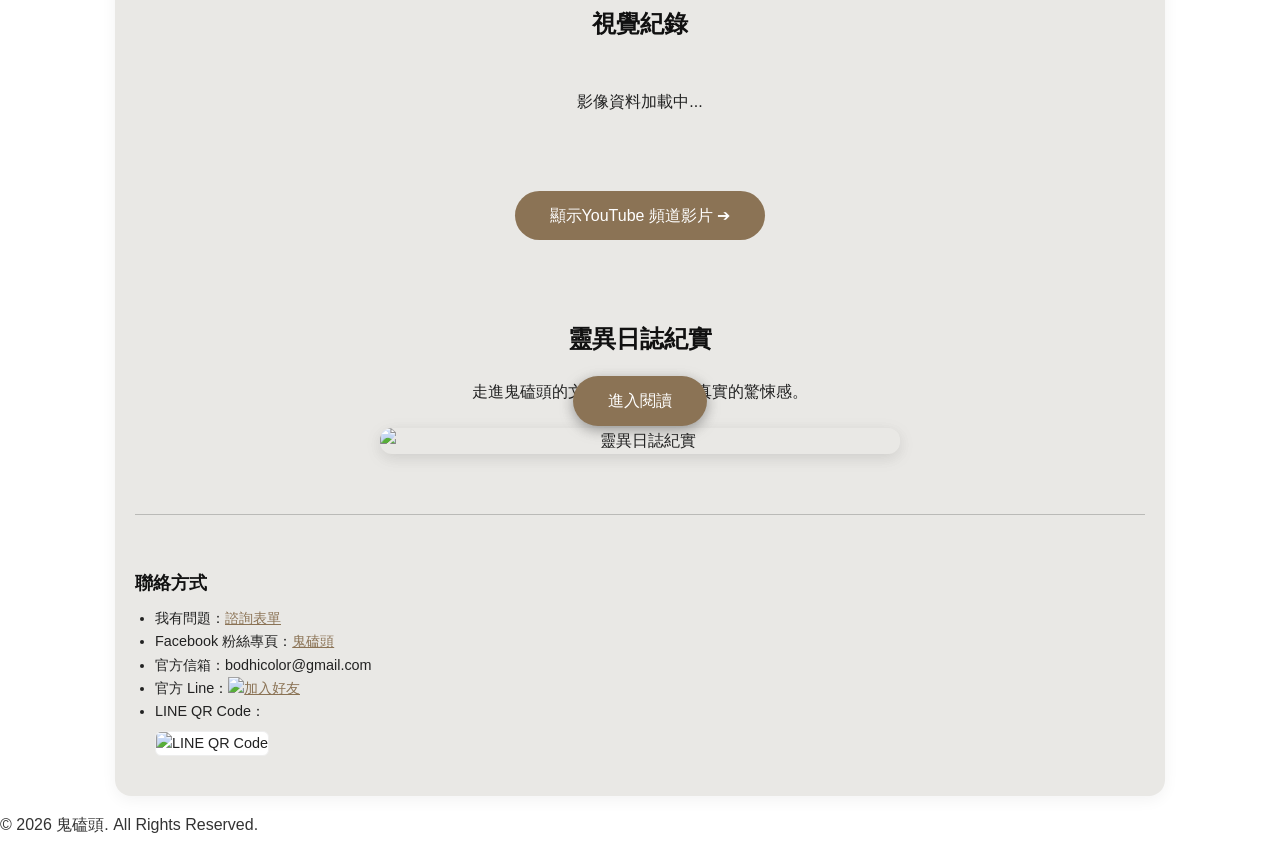
==== commit 90d8bbf2: "服務項目改成專業服務" ====
--- a/index.html
+++ b/index.html
@@ -108,7 +108,7 @@
 		<div id="announcement-content">正在獲取最新公告...</div>
 	</section>
 
-	<!-- 3. 專業服務項目 -->
+	<!-- 3. 專業服務 -->
 	<section id="services">
 		<h2 style="text-align: center; margin-bottom: 30px;">專業服務</h2>
 		<div class="services" id="services-container">
--- a/CSS/Services.css
+++ b/CSS/Services.css
@@ -100,7 +100,7 @@
     margin-bottom: 0;
 }
 .services { display: grid; grid-template-columns: repeat(auto-fit, minmax(280px, 1fr)); gap: 25px; margin-bottom: 40px; }
-/* 專業服務項目：四個以下一列兩個，五個以上一列三個（由 JS 依筆數掛 data-cols） */
+/* 專業服務：四個以下一列兩個，五個以上一列三個（由 JS 依筆數掛 data-cols） */
 #services-container[data-cols="2"] { grid-template-columns: repeat(2, 1fr); }
 #services-container[data-cols="3"] { grid-template-columns: repeat(3, 1fr); }
 @media (max-width: 700px) {
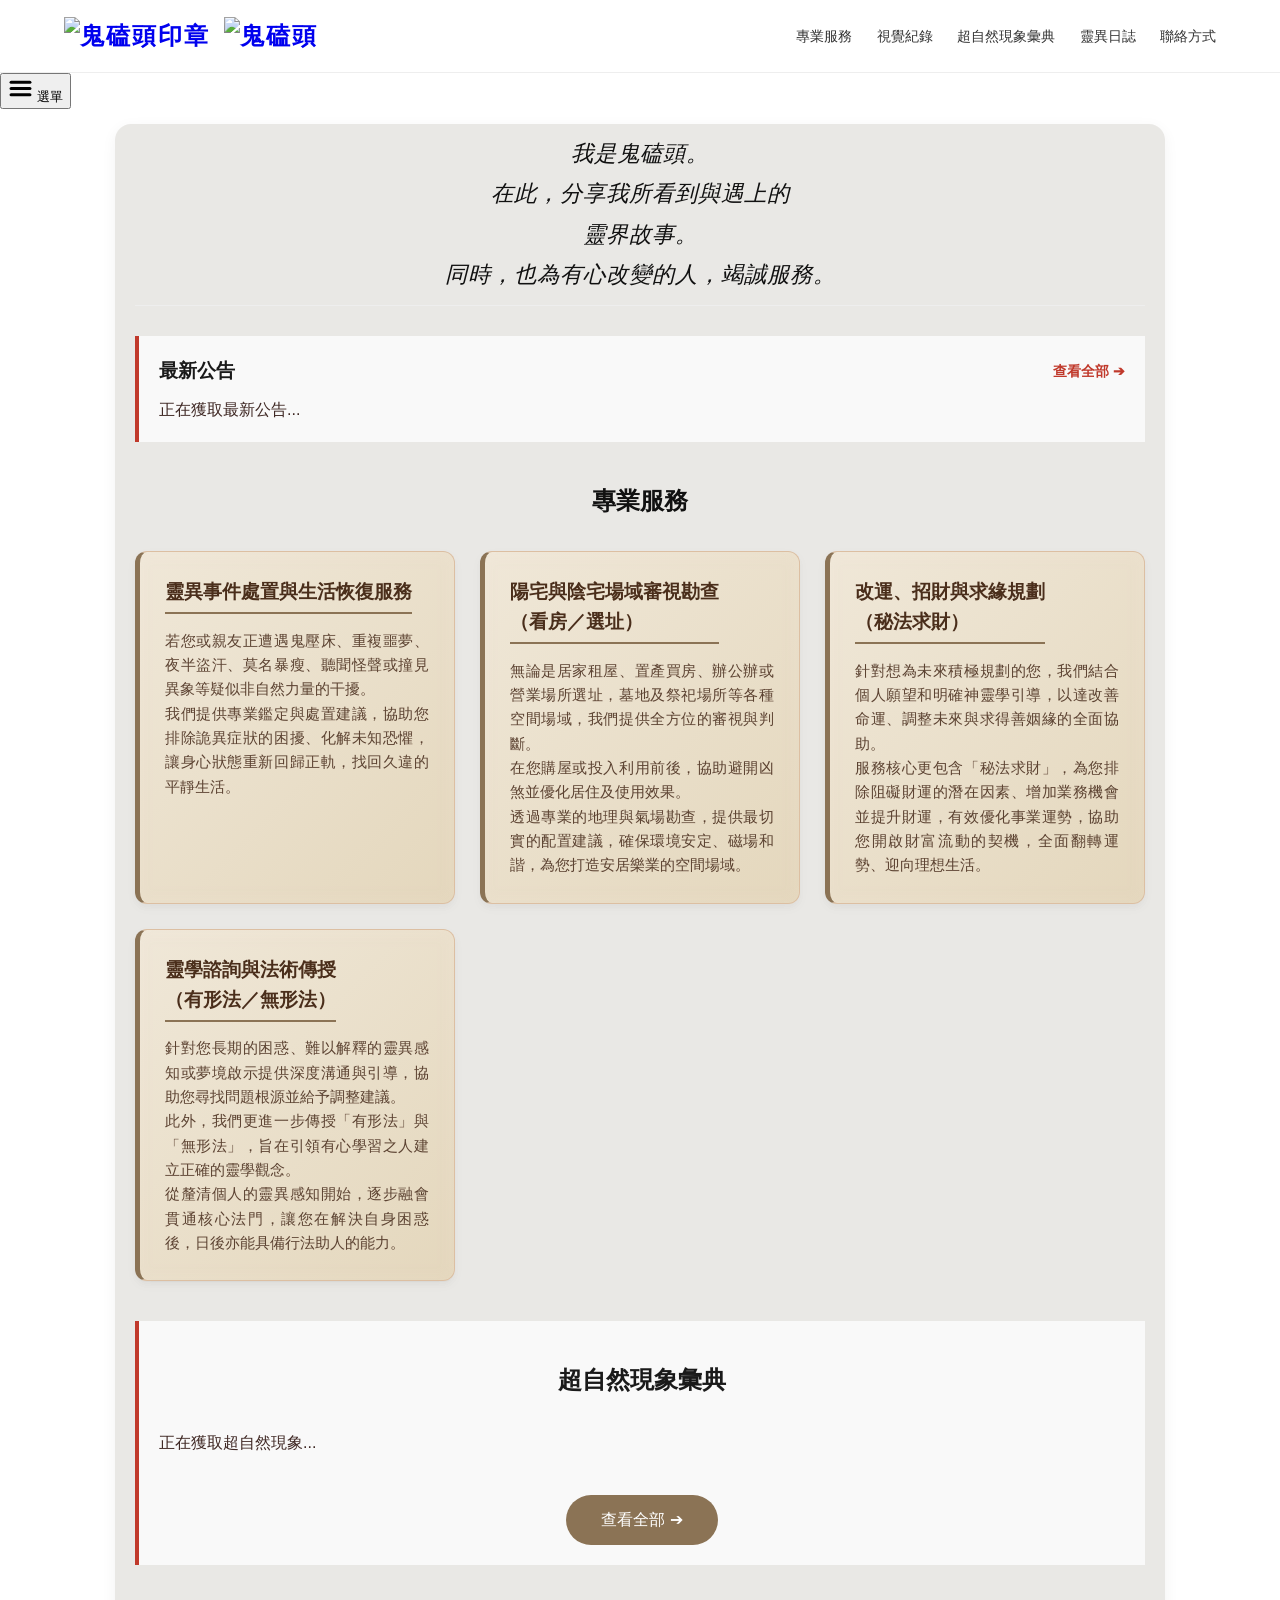
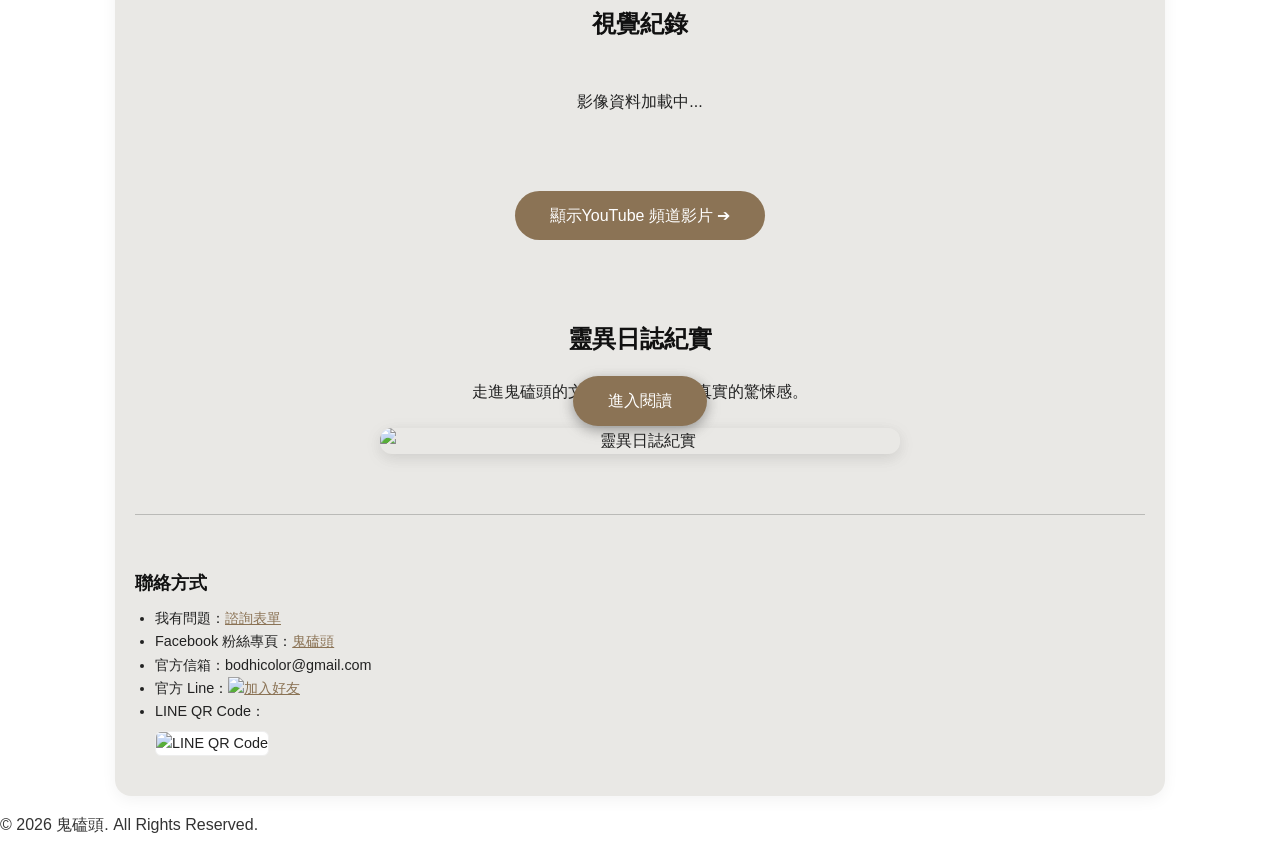
==== commit 20294cce: "Update index.html" ====
--- a/index.html
+++ b/index.html
@@ -71,8 +71,8 @@
 		<a href="#services">專業服務</a>
 		<a href="#visual-records">視覺紀錄</a>
 		<a href="#faq-section">超自然現象彙典</a>
+		<a href="../ghoststory/">靈異日誌</a>
 		<a href="#contact">聯絡方式</a>
-		<a href="../ghoststory/">靈異日誌</a>
 	</nav>
 </header>
 	
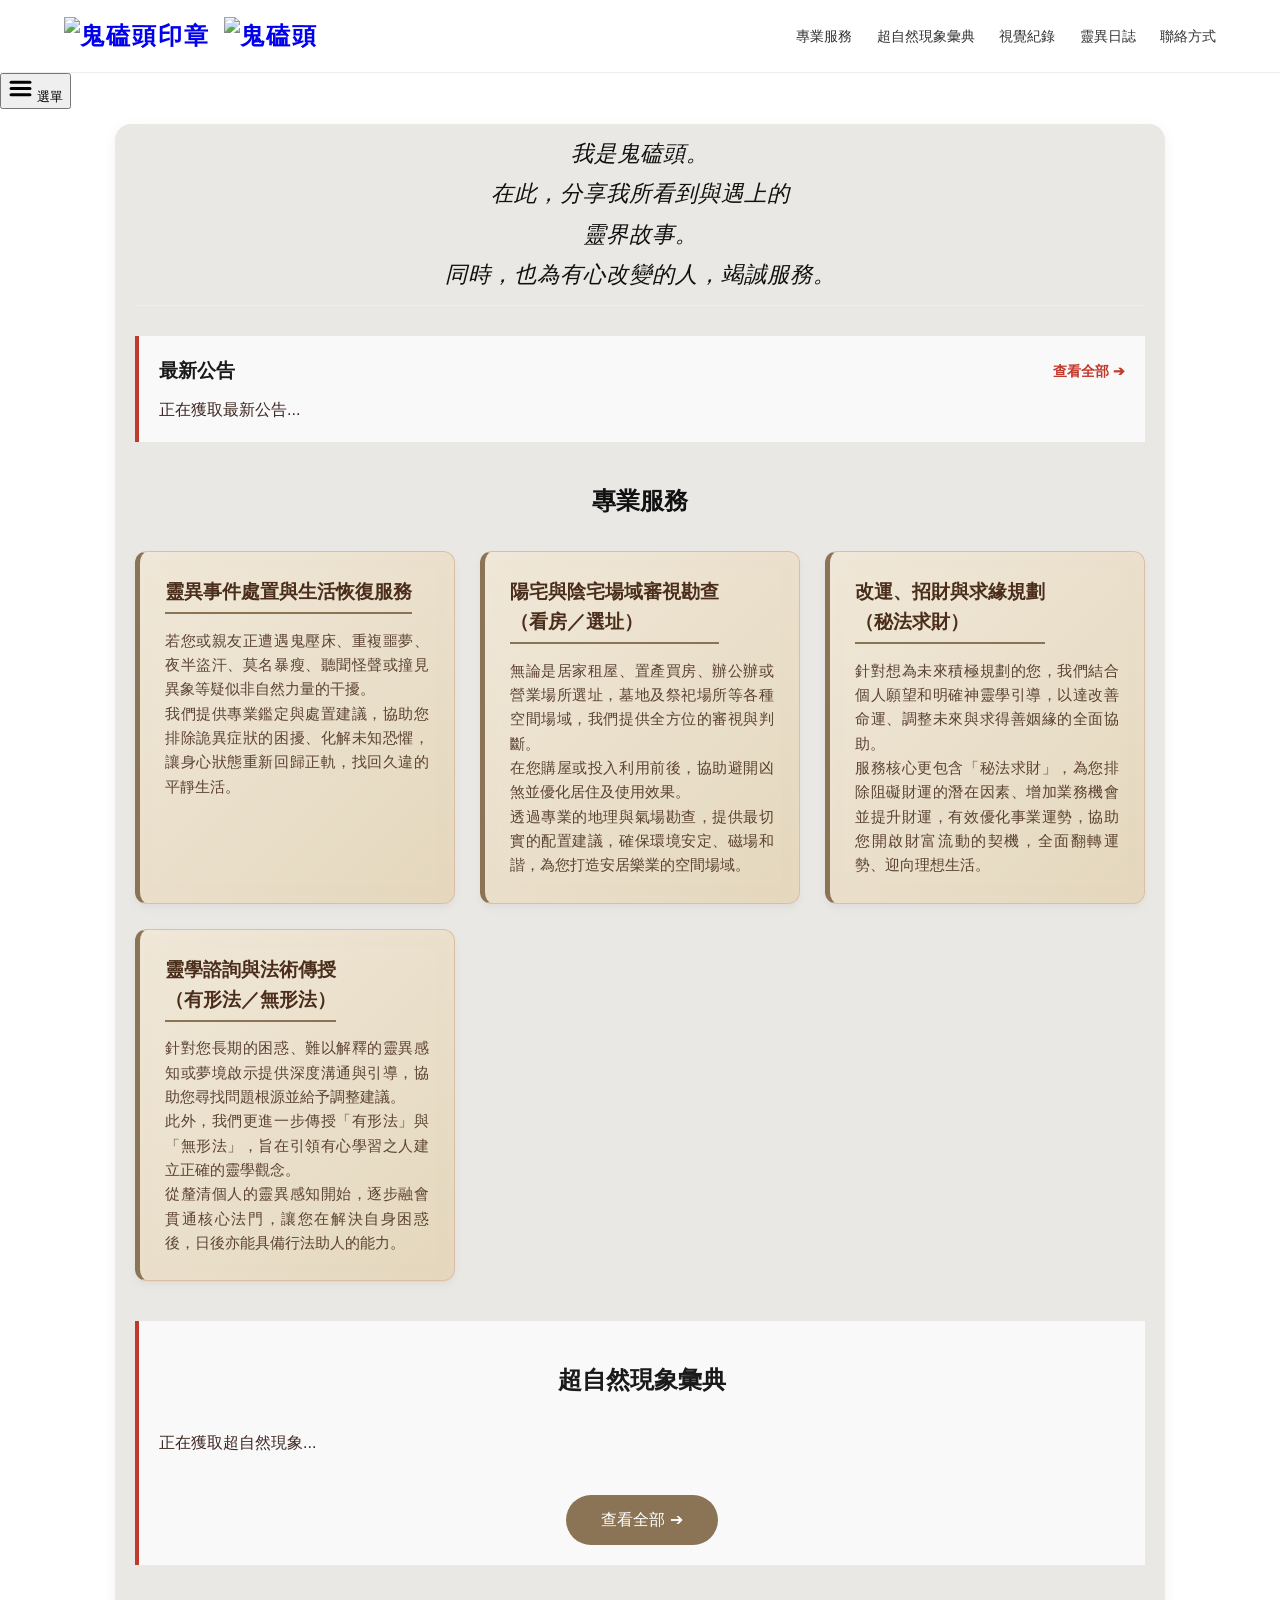
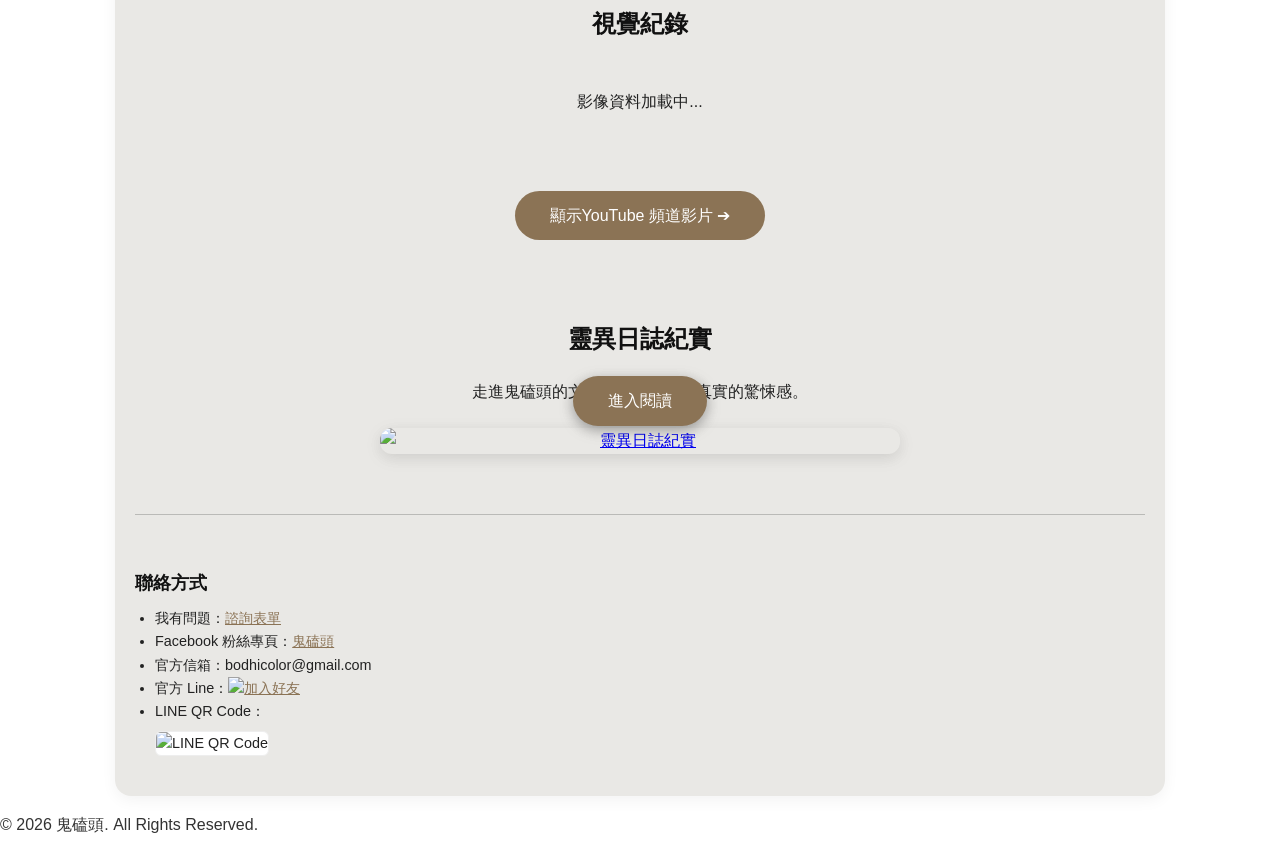
==== commit 70319e1a: "Update index.html" ====
--- a/index.html
+++ b/index.html
@@ -69,8 +69,8 @@
 	
 	<nav>
 		<a href="#services">專業服務</a>
+		<a href="#faq-section">超自然現象彙典</a>
 		<a href="#visual-records">視覺紀錄</a>
-		<a href="#faq-section">超自然現象彙典</a>
 		<a href="../ghoststory/">靈異日誌</a>
 		<a href="#contact">聯絡方式</a>
 	</nav>
@@ -159,7 +159,7 @@
 		<p>走進鬼磕頭的文字世界，體驗最真實的驚悚感。</p>
 		<!--<button onclick="goToNovelWithEffect()" class="btn" style="border:none; cursor:pointer;">點此進入閱讀</button> -->
 		<div style="position:relative; width:100%; max-width:520px; margin:24px auto 0;">
-			<img src="../pic/ghoststoryEntry.jpeg" alt="靈異日誌紀實" style="display:block; width:100%; height:auto; border-radius:12px; box-shadow:0 4px 16px rgba(0,0,0,0.12);">
+			<a href="../ghoststory/"><img src="../pic/ghoststoryEntry.jpeg" alt="靈異日誌紀實" style="display:block; width:100%; height:auto; border-radius:12px; box-shadow:0 4px 16px rgba(0,0,0,0.12);"></a>
 			<a href="../ghoststory/" class="btn" style="position:absolute; left:50%; bottom:28px; transform:translateX(-50%); margin:0; white-space:nowrap; box-shadow:0 4px 14px rgba(0,0,0,0.35);">進入閱讀</a>
 		</div>
 	</section>
